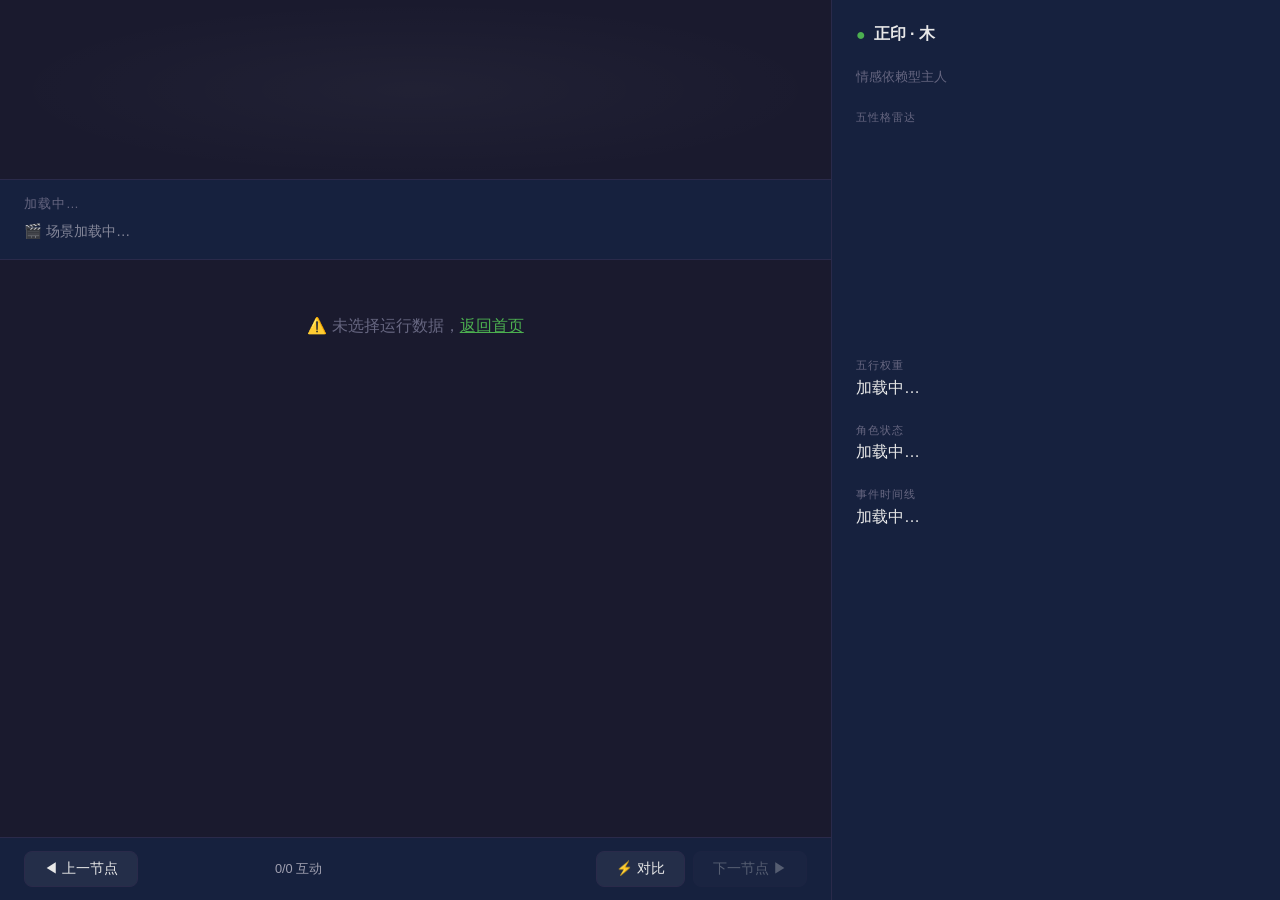
==== game.html @ 64c06361 "feat: Beany 模拟器前端 v1.0 互动节点A/B选择、性格演化雷达、十神切换、Day跳选、重玩" ====
<!DOCTYPE html>
<html lang="zh-CN">
<head>
  <meta charset="UTF-8">
  <meta name="viewport" content="width=device-width, initial-scale=1.0">
  <title>🐾 Beany 模拟器 — 游戏</title>
  <link rel="stylesheet" href="css/style.css">
  <script src="data/run-data.js"></script>
</head>
<body>
  <div class="game-container">
    
    <!-- ======== Left: Story Panel ======== -->
    <div class="story-panel">
      
      <!-- Beany Animation Stage -->
      <div class="beany-stage" id="beany-stage">
        <!-- Beany circle rendered by JS -->
      </div>
      
      <!-- Scene Header -->
      <div class="scene-header" id="scene-header">
        <div class="scene-day">加载中…</div>
        <div class="scene-dm">🎬 场景加载中…</div>
      </div>
      
      <!-- Story Area (rounds) -->
      <div class="story-area" id="story-area">
        <div style="text-align:center;padding:2rem;color:var(--text-muted)">加载互动数据…</div>
      </div>
      
      <!-- Controls Bar -->
      <div class="controls-bar">
        <button onclick="prevNode()" id="prev-node-btn" title="上一个节点 (←)">◀ 上一节点</button>
        <span class="node-progress" id="node-progress">0/0 互动</span>
        <div id="day-nav" style="display:flex;gap:4px;flex-wrap:wrap;justify-content:center"></div>
        <div style="display:flex;gap:0.5rem">
          <button onclick="toggleCompare()" title="对比 (C)" id="compare-btn">⚡ 对比</button>
          <button onclick="nextNode()" id="next-node-btn" disabled title="下一节点 (→/空格)">下一节点 ▶</button>
        </div>
      </div>
      
      <!-- Delta Flash -->
      <div id="delta-flash" style="position:absolute;bottom:60px;right:20px;font-size:0.85rem;color:#4CAF50;pointer-events:none"></div>
    </div>
    
    <!-- ======== Right: Stats Panel ======== -->
    <div class="stats-panel">
      
      <!-- Beany name & personality -->
      <h2>
        <span style="color:var(--beany-color)" id="stats-title">●</span>
        <span id="stats-shishen">正印 · 木</span>
      </h2>
      <div id="stats-runs" style="font-size:0.8rem;color:var(--text-muted);margin-bottom:0.5rem">情感依赖型主人</div>
      
      <!-- Radar Chart -->
      <div class="stats-section">
        <div class="stats-label">五性格雷达</div>
        <div class="radar-container">
          <canvas id="radar-canvas"></canvas>
        </div>
      </div>
      
      <!-- Element Weights -->
      <div class="stats-section">
        <div class="stats-label">五行权重</div>
        <div class="elem-bars" id="elem-bars">加载中…</div>
      </div>
      
      <!-- Character Status -->
      <div class="stats-section">
        <div class="stats-label">角色状态</div>
        <div class="char-status" id="char-status">加载中…</div>
      </div>
      
      <!-- Event Timeline -->
      <div class="stats-section">
        <div class="stats-label">事件时间线</div>
        <div class="event-timeline" id="event-timeline">加载中…</div>
      </div>
      
    </div>
  </div>
  
  <!-- ======== Compare Overlay ======== -->
  <div class="compare-overlay" id="compare-overlay">
    <button class="compare-close" onclick="toggleCompare()">✕</button>
    <div class="compare-panels">
      <div class="compare-panel" id="compare-panel-a">
        <h3>加载对比数据…</h3>
      </div>
      <div class="compare-panel" id="compare-panel-b">
        <h3>加载对比数据…</h3>
      </div>
    </div>
  </div>
  
  <!-- ======== Summary Modal ======== -->
  <div class="summary-modal" id="summary-modal">
    <div class="summary-card" id="summary-card-content">
      <h2>节点总结</h2>
      <button onclick="closeSummary()">关闭</button>
    </div>
  </div>
  
  <!-- Scripts (load in order) -->
  <script src="js/all.js"></script>
  
  <script>
    // Boot — read runs from URL params
    function getUrlParam(name) {
      const params = new URLSearchParams(window.location.search);
      return params.get(name);
    }
    
    const stored = getUrlParam('runs');
    if (!stored) {
      document.getElementById('story-area').innerHTML = 
        '<div style="text-align:center;padding:2rem;color:var(--text-muted)">⚠️ 未选择运行数据，<a href="index.html" style="color:var(--beany-color)">返回首页</a></div>';
    } else {
      try {
        const runIds = JSON.parse(decodeURIComponent(stored));
        initGame(runIds);
      } catch(e) {
        document.getElementById('story-area').innerHTML = '<div style="padding:2rem;color:#FF5722">⚠️ 脚本错误: '+e.message+'<br><pre style="font-size:0.7rem;color:var(--text-muted);margin-top:0.5rem">'+e.stack+'</pre></div>';
      }
    }
  </script>
</body>
</html>
---- css/style.css ----
/* ============================================ */
/*  Beany Simulator — RPG Frontend              */
/* ============================================ */

:root {
  --bg-dark: #1a1a2e;
  --bg-card: #16213e;
  --bg-panel: #0f3460;
  --text-primary: #e8e8e8;
  --text-secondary: #a0a0b0;
  --text-muted: #666680;
  --border-color: #2a2a4a;
  --accent-glow: rgba(79, 195, 247, 0.15);
  --beany-color: #4CAF50;
  --transition-speed: 0.5s;
}

* { margin: 0; padding: 0; box-sizing: border-box; }

body {
  font-family: 'Segoe UI', 'PingFang SC', 'Microsoft YaHei', sans-serif;
  background: var(--bg-dark);
  color: var(--text-primary);
  overflow-x: hidden;
  min-height: 100vh;
}

/* ========== Index Page ========== */
.landing {
  display: flex;
  flex-direction: column;
  align-items: center;
  justify-content: center;
  min-height: 100vh;
  padding: 2rem;
}

.landing h1 {
  font-size: 2.5rem;
  margin-bottom: 0.5rem;
  background: linear-gradient(135deg, #4CAF50, #2196F3, #FF5722);
  -webkit-background-clip: text;
  -webkit-text-fill-color: transparent;
  background-clip: text;
}

.landing .subtitle {
  color: var(--text-secondary);
  margin-bottom: 3rem;
  font-size: 1rem;
}

.run-cards {
  display: flex;
  gap: 1.5rem;
  flex-wrap: wrap;
  justify-content: center;
}

.run-card {
  background: var(--bg-card);
  border: 1px solid var(--border-color);
  border-radius: 16px;
  padding: 1.5rem 2rem;
  width: 280px;
  cursor: pointer;
  transition: transform 0.2s, border-color 0.3s, box-shadow 0.3s;
  text-align: center;
}

.run-card:hover {
  transform: translateY(-4px);
  border-color: var(--beany-color);
  box-shadow: 0 8px 32px var(--accent-glow);
}

.run-card .shishen-badge {
  display: inline-block;
  padding: 4px 14px;
  border-radius: 20px;
  font-size: 0.85rem;
  font-weight: 600;
  margin-bottom: 1rem;
}

.run-card h3 {
  font-size: 1.2rem;
  margin-bottom: 0.5rem;
}

.run-card .details {
  color: var(--text-secondary);
  font-size: 0.85rem;
  line-height: 1.6;
}

.compare-toggle {
  display: flex;
  align-items: center;
  gap: 0.8rem;
  margin-top: 2rem;
  color: var(--text-secondary);
  cursor: pointer;
}

.compare-toggle input[type="checkbox"] {
  width: 18px;
  height: 18px;
  accent-color: var(--beany-color);
}

/* ========== Game Page Layout ========== */
.game-container {
  display: flex;
  height: 100vh;
  overflow: hidden;
}

/* Story Panel (Left 65%) */
.story-panel {
  flex: 0 0 65%;
  display: flex;
  flex-direction: column;
  border-right: 1px solid var(--border-color);
  background: var(--bg-dark);
  overflow: hidden;
}

/* Stats Panel (Right 35%) */
.stats-panel {
  flex: 0 0 35%;
  background: var(--bg-card);
  padding: 1.5rem;
  overflow-y: auto;
  display: flex;
  flex-direction: column;
  gap: 1rem;
}

/* ========== Scene Header ========== */
.scene-header {
  padding: 1rem 1.5rem;
  background: var(--bg-card);
  border-bottom: 1px solid var(--border-color);
}

.scene-header .scene-day {
  font-size: 0.8rem;
  color: var(--text-muted);
  text-transform: uppercase;
  letter-spacing: 1px;
}

.scene-header .scene-dm {
  margin-top: 0.5rem;
  font-size: 0.9rem;
  color: var(--text-secondary);
  line-height: 1.5;
  opacity: 0.8;
}

/* ========== Story Area ========== */
.story-area {
  flex: 1;
  padding: 1.5rem;
  overflow-y: auto;
  display: flex;
  flex-direction: column;
  gap: 1rem;
}

/* Round Card (A/B Choice) */
.round-card {
  background: var(--bg-card);
  border: 1px solid var(--border-color);
  border-radius: 12px;
  padding: 1.2rem;
  transition: all 0.3s;
}

.round-card .round-label {
  font-size: 0.75rem;
  color: var(--text-muted);
  margin-bottom: 0.8rem;
  text-transform: uppercase;
  letter-spacing: 1px;
}

.choices {
  display: flex;
  gap: 1rem;
}

.choice-btn {
  flex: 1;
  background: rgba(255,255,255,0.03);
  border: 1px solid var(--border-color);
  border-radius: 10px;
  padding: 1rem;
  cursor: pointer;
  transition: all 0.3s;
  text-align: left;
}

.choice-btn:hover {
  background: rgba(255,255,255,0.06);
  border-color: var(--beany-color);
  transform: scale(1.02);
}

.choice-btn .choice-label {
  display: inline-block;
  padding: 2px 10px;
  border-radius: 8px;
  font-size: 0.75rem;
  font-weight: 700;
  margin-bottom: 0.5rem;
}

.choice-btn .choice-action {
  font-size: 0.9rem;
  margin-bottom: 0.3rem;
  line-height: 1.4;
}

.choice-btn .choice-beany {
  font-size: 0.8rem;
  color: var(--text-secondary);
}

.choice-btn .choice-delta {
  font-size: 0.75rem;
  margin-top: 0.3rem;
  opacity: 0.7;
}

/* Resolved round (after player picked) */
.round-resolved {
  background: var(--bg-card);
  border-radius: 12px;
  padding: 1rem 1.2rem;
  border-left: 3px solid var(--beany-color);
  animation: fadeSlideIn 0.4s ease-out;
}

.round-resolved .person-name {
  font-weight: 600;
  font-size: 0.9rem;
  margin-bottom: 0.3rem;
}

.round-resolved .person-name .mood-tag {
  font-weight: 400;
  color: var(--text-secondary);
  font-size: 0.8rem;
  margin-left: 0.5rem;
}

.round-resolved .person-text {
  font-size: 0.85rem;
  color: var(--text-secondary);
  line-height: 1.5;
  margin-bottom: 0.8rem;
}

.round-resolved .beany-line {
  display: flex;
  align-items: center;
  gap: 0.5rem;
  font-size: 0.85rem;
  color: var(--text-primary);
  padding-top: 0.5rem;
  border-top: 1px solid var(--border-color);
}

.round-resolved .beany-line .beany-mood {
  font-style: italic;
}

.round-resolved .delta-line {
  font-size: 0.75rem;
  color: #4CAF50;
  margin-top: 0.3rem;
}

@keyframes fadeSlideIn {
  from { opacity: 0; transform: translateY(8px); }
  to { opacity: 1; transform: translateY(0); }
}

/* ========== Beany Animation Area ========== */
.beany-stage {
  position: relative;
  height: 180px;
  background: radial-gradient(ellipse at center, rgba(255,255,255,0.03) 0%, transparent 70%);
  border-bottom: 1px solid var(--border-color);
  display: flex;
  align-items: center;
  justify-content: center;
  overflow: hidden;
}

/* Beany Circle */
.beany-circle {
  width: 100px;
  height: 100px;
  border-radius: 50%;
  position: relative;
  transition: background-color var(--transition-speed) ease,
              transform 0.6s cubic-bezier(0.34, 1.56, 0.64, 1),
              width 0.6s ease, height 0.6s ease;
  box-shadow: 0 0 30px rgba(255,255,255,0.08);
}

.beany-circle .eyes {
  position: absolute;
  top: 35%;
  left: 50%;
  transform: translateX(-50%);
  display: flex;
  gap: 18px;
}

.beany-circle .eye {
  width: 10px;
  height: 10px;
  background: #1a1a2e;
  border-radius: 50%;
  transition: all 0.3s;
}

.beany-circle .eye.closed {
  height: 3px;
  border-radius: 2px;
  margin-top: 5px;
}

.beany-circle .eye.wide {
  width: 13px;
  height: 13px;
}

.beany-circle .eye.sleepy {
  height: 5px;
  border-radius: 2px;
  margin-top: 3px;
  transform: scaleY(0.5);
}

/* Mood emoji above Beany */
.beany-mood-emoji {
  position: absolute;
  top: -24px;
  left: 50%;
  transform: translateX(-50%);
  font-size: 1.8rem;
  animation: float 0.6s ease-out;
  pointer-events: none;
}

/* Gesture emoji beside Beany */
.beany-gesture {
  position: absolute;
  font-size: 2rem;
  animation: gesturePop 0.5s ease-out;
  pointer-events: none;
}

@keyframes gesturePop {
  0% { transform: scale(0.3); opacity: 0; }
  50% { transform: scale(1.2); }
  100% { transform: scale(1); opacity: 1; }
}

@keyframes float {
  0% { transform: translateX(-50%) translateY(10px); opacity: 0; }
  100% { transform: translateX(-50%) translateY(0); opacity: 1; }
}

/* Beany position classes for animations */
.beany-center { transform: translate(0, 0); }
.beany-left { transform: translate(-60px, 0); }
.beany-right { transform: translate(60px, 0); }
.beany-down { transform: translate(0, 10px) scaleY(0.9); }
.beany-sleep { transform: translate(0, 5px) scale(0.85); opacity: 0.7; }

/* ========== Stats Panel ========== */
.stats-panel h2 {
  font-size: 1rem;
  margin-bottom: 0.5rem;
  display: flex;
  align-items: center;
  gap: 0.5rem;
}

.stats-panel .stats-section {
  margin-bottom: 0.5rem;
}

.stats-panel .stats-label {
  font-size: 0.7rem;
  color: var(--text-muted);
  text-transform: uppercase;
  letter-spacing: 1px;
  margin-bottom: 0.3rem;
}

/* Radar Chart */
.radar-container {
  width: 100%;
  aspect-ratio: 1;
  max-height: 200px;
}

.radar-container canvas {
  width: 100%;
  height: 100%;
}

/* Element weights bar */
.elem-bars {
  display: flex;
  flex-direction: column;
  gap: 4px;
}

.elem-bar-row {
  display: flex;
  align-items: center;
  gap: 6px;
  font-size: 0.8rem;
}

.elem-bar-row .elem-label {
  width: 20px;
  font-weight: 600;
  text-align: right;
}

.elem-bar-row .elem-bar-track {
  flex: 1;
  height: 8px;
  background: rgba(255,255,255,0.06);
  border-radius: 4px;
  overflow: hidden;
}

.elem-bar-row .elem-bar-fill {
  height: 100%;
  border-radius: 4px;
  transition: width 0.6s ease;
}

.elem-bar-row .elem-value {
  width: 36px;
  font-size: 0.75rem;
  color: var(--text-secondary);
  text-align: right;
}

/* Character status */
.char-status {
  display: grid;
  grid-template-columns: 1fr 1fr;
  gap: 8px;
}

.status-item {
  background: rgba(255,255,255,0.04);
  border-radius: 8px;
  padding: 0.6rem 0.8rem;
  text-align: center;
}

.status-item .status-val {
  font-size: 1.2rem;
  font-weight: 700;
}

.status-item .status-label {
  font-size: 0.7rem;
  color: var(--text-muted);
}

/* Event timeline */
.event-timeline {
  max-height: 120px;
  overflow-y: auto;
}

.event-timeline .timeline-item {
  display: flex;
  align-items: center;
  gap: 0.5rem;
  padding: 0.3rem 0;
  font-size: 0.8rem;
  border-bottom: 1px solid rgba(255,255,255,0.04);
}

.event-timeline .timeline-dot {
  width: 6px;
  height: 6px;
  border-radius: 50%;
  flex-shrink: 0;
}

/* ========== Bottom Controls ========== */
.controls-bar {
  display: flex;
  align-items: center;
  justify-content: space-between;
  padding: 0.8rem 1.5rem;
  background: var(--bg-card);
  border-top: 1px solid var(--border-color);
}

.controls-bar button {
  background: rgba(255,255,255,0.06);
  border: 1px solid var(--border-color);
  color: var(--text-primary);
  padding: 0.5rem 1.2rem;
  border-radius: 8px;
  cursor: pointer;
  font-size: 0.85rem;
  transition: all 0.2s;
}

.controls-bar button:hover {
  background: rgba(255,255,255,0.1);
  border-color: var(--beany-color);
}

.controls-bar button:disabled {
  opacity: 0.3;
  cursor: not-allowed;
}

.controls-bar .node-progress {
  font-size: 0.8rem;
  color: var(--text-secondary);
}

/* ========== Compare Overlay ========== */
.compare-overlay {
  display: none;
  position: fixed;
  top: 0; left: 0; right: 0; bottom: 0;
  background: rgba(0,0,0,0.85);
  z-index: 100;
  padding: 2rem;
  overflow-y: auto;
}

.compare-overlay.active {
  display: flex;
  flex-direction: column;
}

.compare-overlay .compare-close {
  position: absolute;
  top: 1rem;
  right: 1.5rem;
  background: none;
  border: none;
  color: var(--text-primary);
  font-size: 1.5rem;
  cursor: pointer;
}

.compare-panels {
  display: flex;
  gap: 1.5rem;
  flex: 1;
  min-height: 0;
}

.compare-panel {
  flex: 1;
  background: var(--bg-card);
  border-radius: 12px;
  padding: 1.5rem;
  overflow-y: auto;
}

.compare-panel h3 {
  margin-bottom: 1rem;
  display: flex;
  align-items: center;
  gap: 0.5rem;
}

/* ========== Summary Modal ========== */
.summary-modal {
  display: none;
  position: fixed;
  top: 0; left: 0; right: 0; bottom: 0;
  background: rgba(0,0,0,0.8);
  z-index: 200;
  align-items: center;
  justify-content: center;
}

.summary-modal.active {
  display: flex;
}

.summary-card {
  background: var(--bg-card);
  border: 1px solid var(--border-color);
  border-radius: 16px;
  padding: 2rem;
  max-width: 400px;
  width: 90%;
  text-align: center;
}

.summary-card h2 {
  margin-bottom: 1rem;
}

.summary-card .summary-delta-list {
  margin: 1rem 0;
  text-align: left;
}

.summary-card .summary-delta-item {
  display: flex;
  justify-content: space-between;
  padding: 0.3rem 0;
  font-size: 0.9rem;
}

.summary-card button {
  margin-top: 1rem;
  background: var(--beany-color);
  border: none;
  color: white;
  padding: 0.6rem 2rem;
  border-radius: 8px;
  cursor: pointer;
  font-size: 1rem;
}

/* ========== Notifications (delta flash) ========== */
.delta-flash {
  display: inline-block;
  animation: deltaFlash 0.8s ease-out;
  font-weight: 600;
}

@keyframes deltaFlash {
  0% { opacity: 1; transform: translateY(0); }
  100% { opacity: 0; transform: translateY(-10px); }
}

/* ========== Responsive ========== */
@media (max-width: 768px) {
  .game-container {
    flex-direction: row;
  }
  .story-panel { flex: 0 0 72%; }
  .stats-panel { flex: 0 0 28%; padding: 0.8rem; gap: 0.6rem; }
  .stats-panel h2 { font-size: 0.8rem; }
  .stats-panel .stats-label { font-size: 0.6rem; }
  .elem-bar-row { font-size: 0.65rem; }
  .elem-bar-row .elem-bar-track { height: 5px; }
  .elem-bar-row .elem-value { font-size: 0.6rem; width: 28px; }
  .elem-bar-row .elem-label { width: 16px; font-size: 0.65rem; }
  .radar-container { max-height: 120px; }
  .status-item { padding: 0.3rem 0.5rem; }
  .status-item .status-val { font-size: 0.9rem; }
  .status-item .status-label { font-size: 0.6rem; }
  .event-timeline { max-height: 80px; }
  .event-timeline .timeline-item { font-size: 0.65rem; padding: 0.15rem 0; }
  .choices { flex-direction: column; }
  .choice-btn { padding: 0.6rem 0.8rem; }
  .choice-btn .choice-action { font-size: 0.75rem; }
  .choice-btn .choice-beany { font-size: 0.7rem; }
  .beany-stage { height: 100px; }
  .beany-circle { width: 64px; height: 64px; }
  .beany-circle .eyes { gap: 12px; }
  .beany-circle .eye { width: 7px; height: 7px; }
  .scene-header { padding: 0.4rem 0.8rem; }
  .scene-header .scene-dm { font-size: 0.7rem; }
  .story-area { padding: 0.6rem; gap: 0.5rem; }
  .round-card { padding: 0.6rem; }
  .round-card .round-label { font-size: 0.65rem; margin-bottom: 0.4rem; }
  .round-resolved { padding: 0.5rem 0.8rem; }
  .round-resolved .person-name { font-size: 0.75rem; }
  .round-resolved .person-text { font-size: 0.72rem; }
  .round-resolved .beany-line { font-size: 0.72rem; }
  .controls-bar { padding: 0.4rem 0.8rem; }
  .controls-bar button { font-size: 0.7rem; padding: 0.3rem 0.6rem; }
  .controls-bar .node-progress { font-size: 0.65rem; }
}

/* ========== Day nav buttons ========== */
.day-btn {
  background: rgba(255,255,255,0.04);
  border: 1px solid var(--border-color);
  color: var(--text-secondary);
  padding: 2px 8px;
  border-radius: 6px;
  cursor: pointer;
  font-size: 0.7rem;
  transition: all 0.2s;
}
.day-btn:hover {
  background: rgba(255,255,255,0.1);
  border-color: var(--beany-color);
}
.day-btn.active {
  background: rgba(79,195,247,0.15);
  border-color: #4fc3f7;
  color: #4fc3f7;
}

/* ========== Scrollbar ========== */
::-webkit-scrollbar { width: 6px; }
::-webkit-scrollbar-track { background: transparent; }
::-webkit-scrollbar-thumb { background: var(--border-color); border-radius: 3px; }
::-webkit-scrollbar-thumb:hover { background: var(--text-muted); }
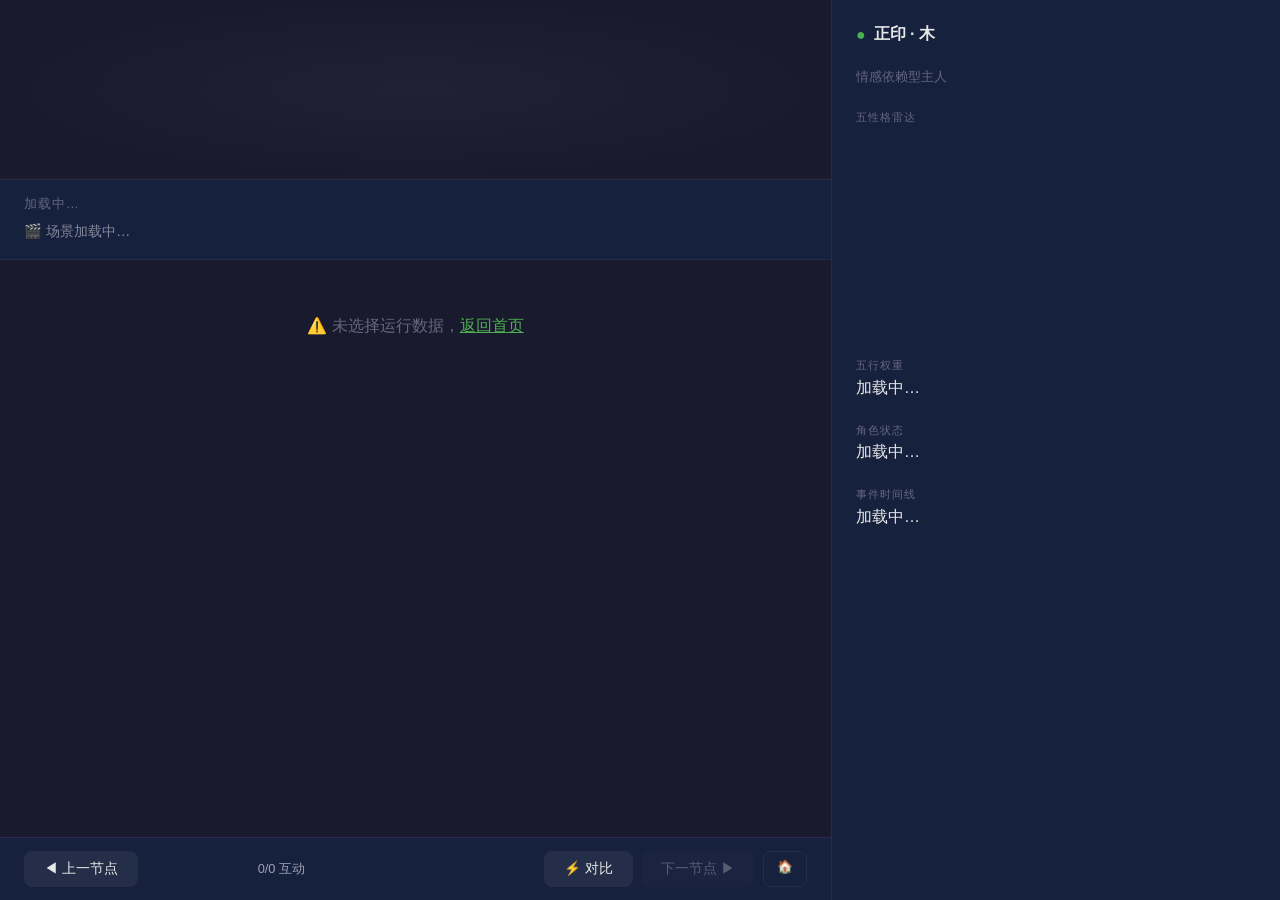
==== commit 31ea8a97: "add: 右下角返回主页按钮" ====
--- a/game.html
+++ b/game.html
@@ -37,6 +37,7 @@
         <div style="display:flex;gap:0.5rem">
           <button onclick="toggleCompare()" title="对比 (C)" id="compare-btn">⚡ 对比</button>
           <button onclick="nextNode()" id="next-node-btn" disabled title="下一节点 (→/空格)">下一节点 ▶</button>
+          <a href="index.html" style="background:transparent;border:1px solid var(--border-color);color:var(--text-muted);padding:0.4rem 0.8rem;border-radius:8px;text-decoration:none;font-size:0.8rem;cursor:pointer" title="返回主页">🏠</a>
         </div>
       </div>
       
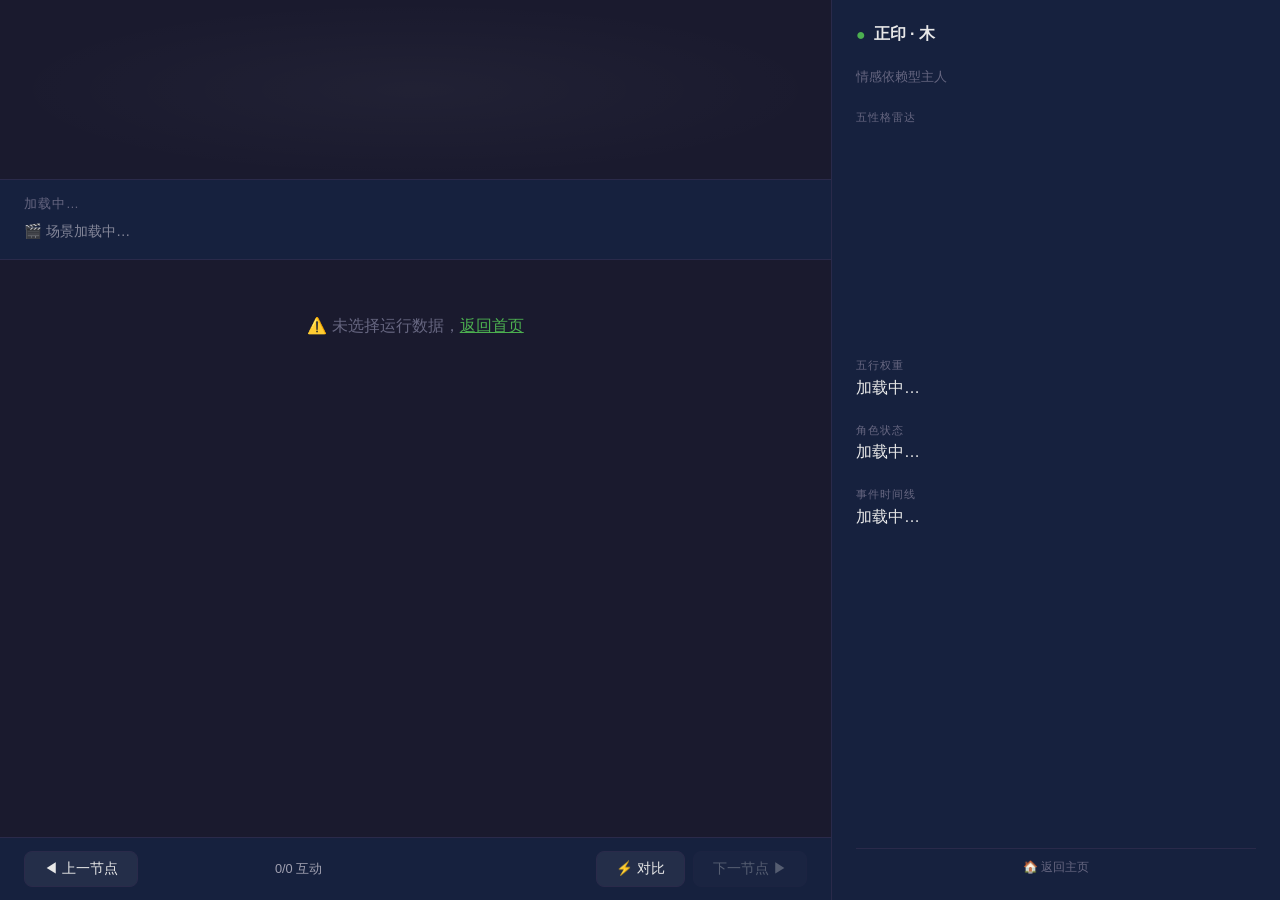
==== commit 66be42cd: "fix: 返回主页移到右侧时间线下方" ====
--- a/game.html
+++ b/game.html
@@ -37,7 +37,6 @@
         <div style="display:flex;gap:0.5rem">
           <button onclick="toggleCompare()" title="对比 (C)" id="compare-btn">⚡ 对比</button>
           <button onclick="nextNode()" id="next-node-btn" disabled title="下一节点 (→/空格)">下一节点 ▶</button>
-          <a href="index.html" style="background:transparent;border:1px solid var(--border-color);color:var(--text-muted);padding:0.4rem 0.8rem;border-radius:8px;text-decoration:none;font-size:0.8rem;cursor:pointer" title="返回主页">🏠</a>
         </div>
       </div>
       
@@ -79,6 +78,9 @@
       <div class="stats-section">
         <div class="stats-label">事件时间线</div>
         <div class="event-timeline" id="event-timeline">加载中…</div>
+      </div>
+      <div style="text-align:center;padding:0.6rem 0 0 0;border-top:1px solid var(--border-color);margin-top:auto">
+        <a href="index.html" style="color:var(--text-muted);font-size:0.75rem;text-decoration:none;cursor:pointer;display:block">🏠 返回主页</a>
       </div>
       
     </div>
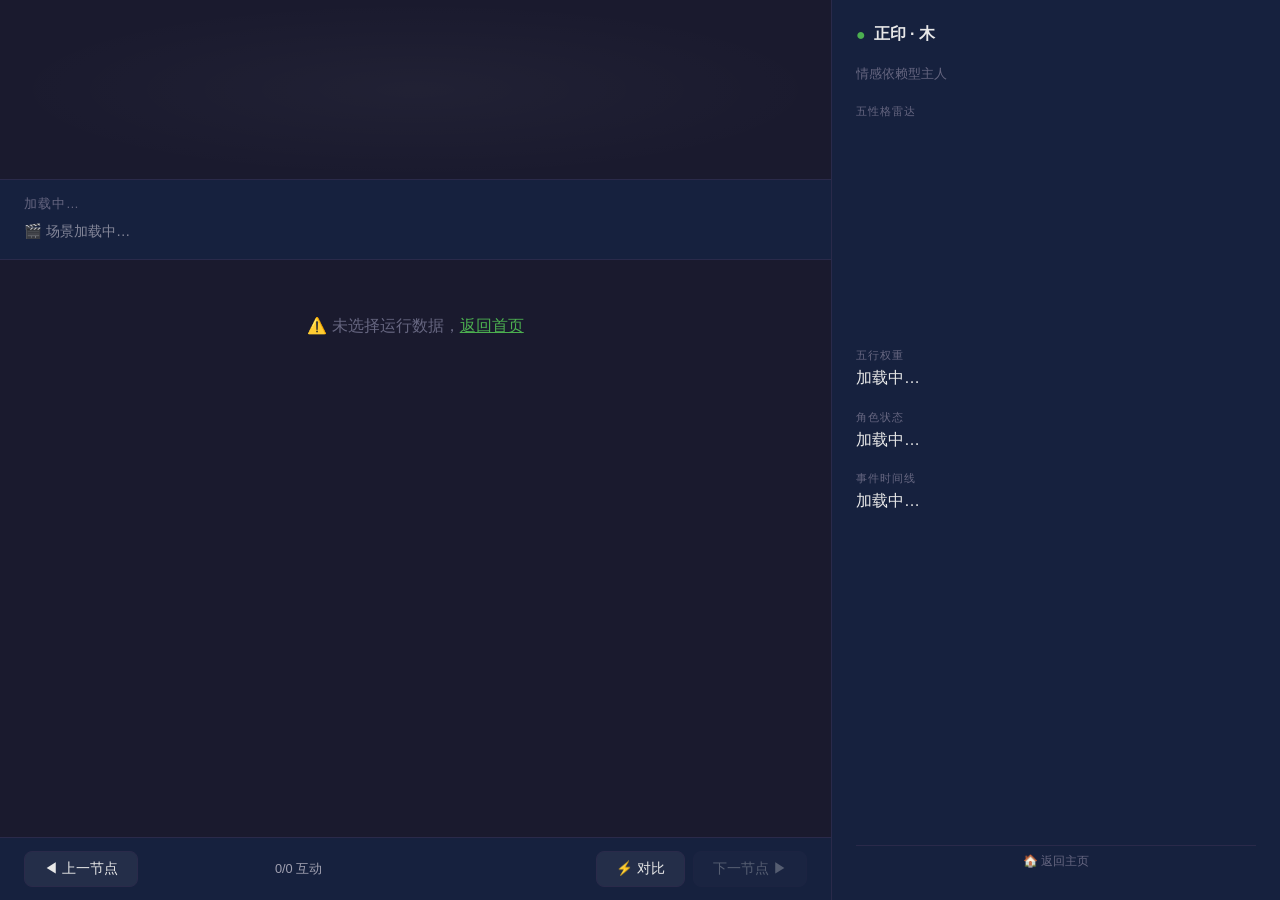
==== commit 75e57f6b: "fix: 返回主页按钮固定在右侧面板底部" ====
--- a/game.html
+++ b/game.html
@@ -46,6 +46,7 @@
     
     <!-- ======== Right: Stats Panel ======== -->
     <div class="stats-panel">
+      <div class="stats-scroll">
       
       <!-- Beany name & personality -->
       <h2>
@@ -79,8 +80,9 @@
         <div class="stats-label">事件时间线</div>
         <div class="event-timeline" id="event-timeline">加载中…</div>
       </div>
-      <div style="text-align:center;padding:0.6rem 0 0 0;border-top:1px solid var(--border-color);margin-top:auto">
-        <a href="index.html" style="color:var(--text-muted);font-size:0.75rem;text-decoration:none;cursor:pointer;display:block">🏠 返回主页</a>
+      </div>
+      <div class="stats-footer">
+        <a href="index.html">🏠 返回主页</a>
       </div>
       
     </div>
--- a/css/style.css
+++ b/css/style.css
@@ -720,3 +720,31 @@
 ::-webkit-scrollbar-track { background: transparent; }
 ::-webkit-scrollbar-thumb { background: var(--border-color); border-radius: 3px; }
 ::-webkit-scrollbar-thumb:hover { background: var(--text-muted); }
+
+/* Stats panel scrollable area + fixed footer */
+.stats-scroll {
+  flex: 1;
+  overflow-y: auto;
+  display: flex;
+  flex-direction: column;
+  gap: 0.8rem;
+}
+
+.stats-footer {
+  text-align: center;
+  padding: 0.4rem 0;
+  border-top: 1px solid var(--border-color);
+  flex-shrink: 0;
+}
+
+.stats-footer a {
+  color: var(--text-muted);
+  font-size: 0.75rem;
+  text-decoration: none;
+  display: block;
+  cursor: pointer;
+}
+
+.stats-footer a:hover {
+  color: var(--text-primary);
+}
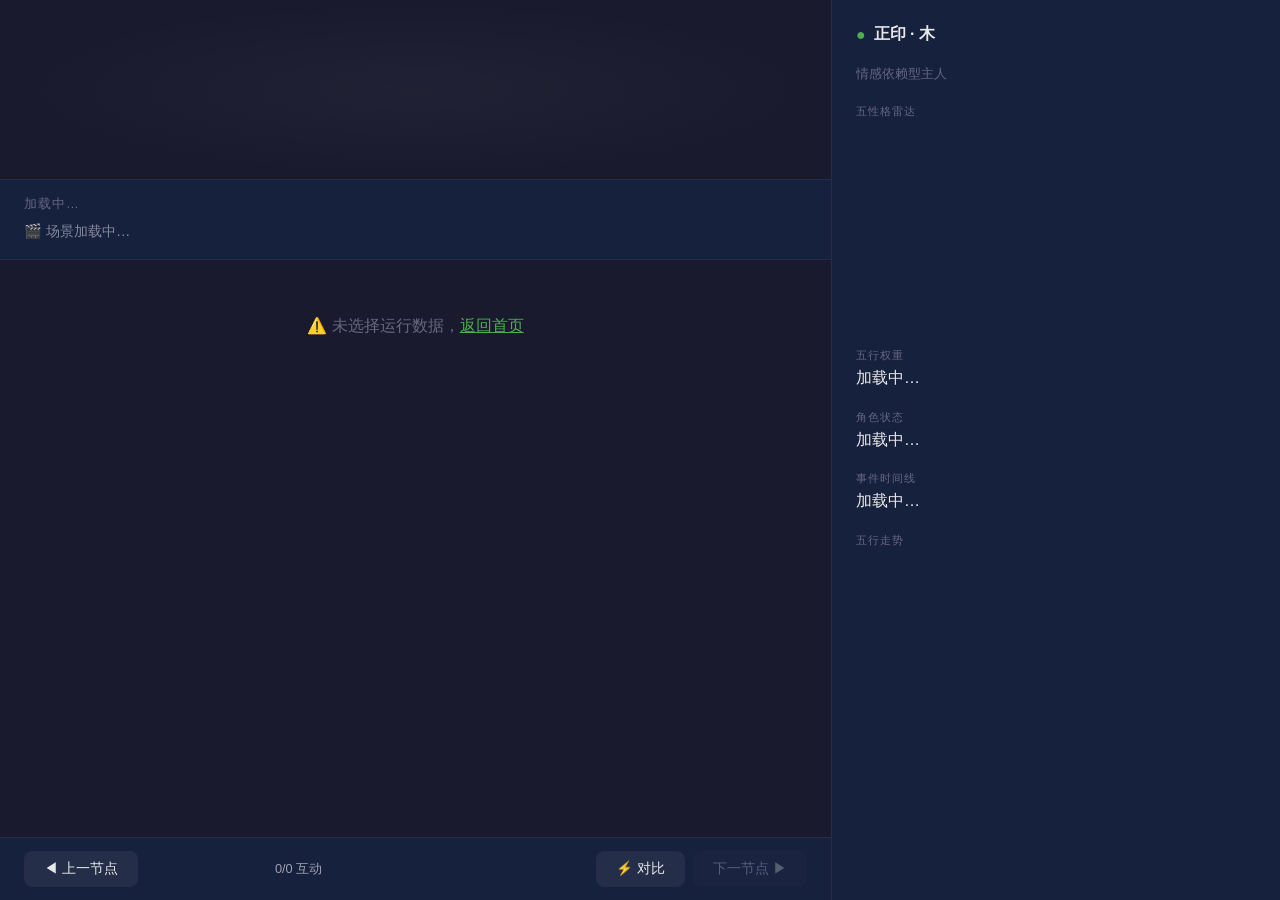
==== commit 9316e00c: "add: 五行走势折线图（右侧面板）" ====
--- a/game.html
+++ b/game.html
@@ -79,6 +79,11 @@
       <div class="stats-section">
         <div class="stats-label">事件时间线</div>
         <div class="event-timeline" id="event-timeline">加载中…</div>
+          </div>
+          <div class="stats-section">
+            <div class="stats-label">五行走势</div>
+            <div class="trend-container"><canvas id="trend-canvas"></canvas></div>
+          </div>
       </div>
       </div>
       <div class="stats-footer">
--- a/css/style.css
+++ b/css/style.css
@@ -748,3 +748,14 @@
 .stats-footer a:hover {
   color: var(--text-primary);
 }
+
+/* Trend chart */
+.trend-container {
+  width: 100%;
+  height: 100px;
+}
+
+.trend-container canvas {
+  width: 100%;
+  height: 100%;
+}
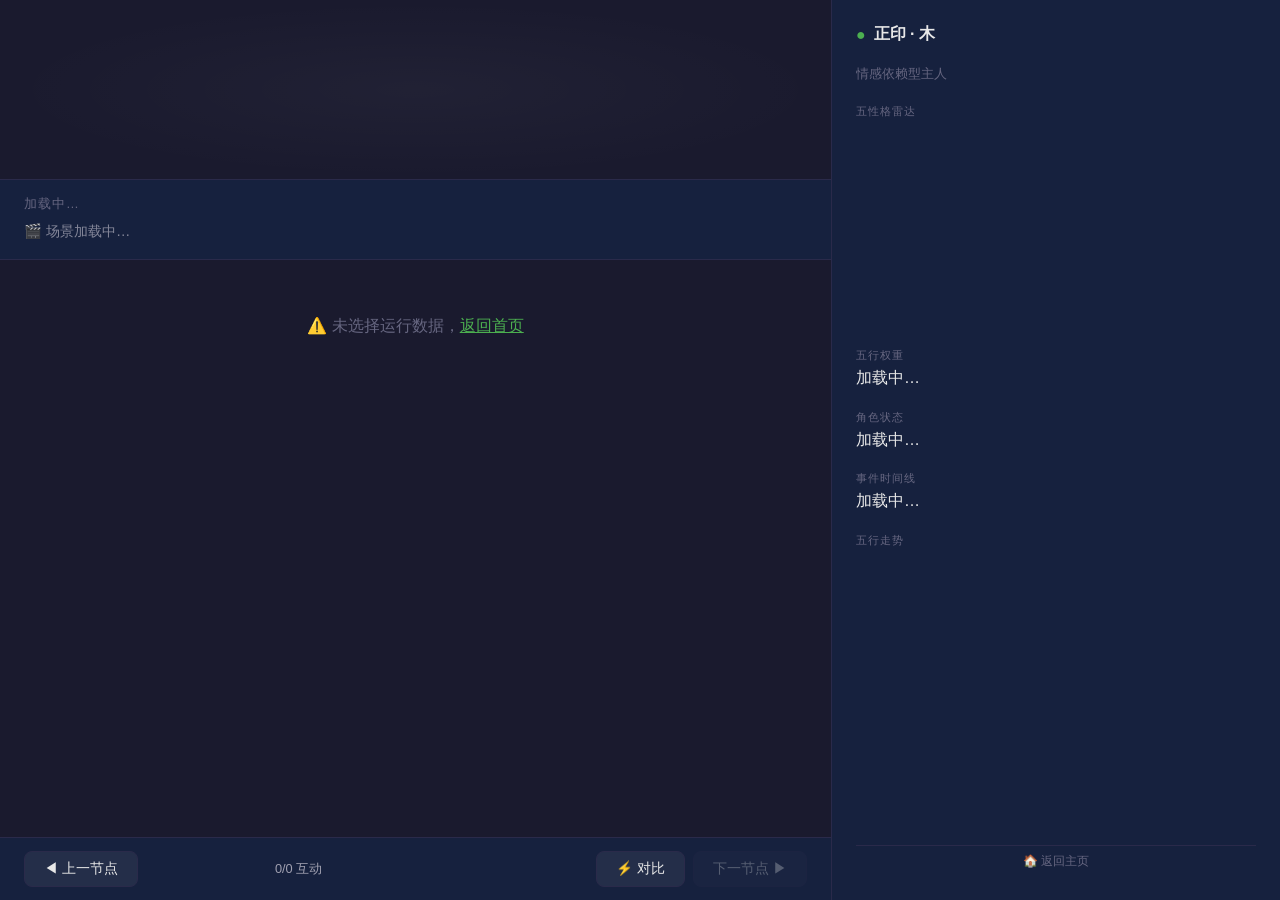
==== commit 47f49568: "fix: stats-footer 移入 stats-panel 内部，修复 flex 布局下被压缩不可见" ====
--- a/game.html
+++ b/game.html
@@ -85,9 +85,9 @@
             <div class="trend-container"><canvas id="trend-canvas"></canvas></div>
           </div>
       </div>
-      </div>
       <div class="stats-footer">
         <a href="index.html">🏠 返回主页</a>
+      </div>
       </div>
       
     </div>
--- a/css/style.css
+++ b/css/style.css
@@ -131,7 +131,6 @@
   flex: 0 0 35%;
   background: var(--bg-card);
   padding: 1.5rem;
-  overflow-y: auto;
   display: flex;
   flex-direction: column;
   gap: 1rem;
@@ -659,7 +658,7 @@
     flex-direction: row;
   }
   .story-panel { flex: 0 0 72%; }
-  .stats-panel { flex: 0 0 28%; padding: 0.8rem; gap: 0.6rem; }
+  .stats-panel { flex: 0 0 28%; padding: 0.8rem; gap: 0.6rem; overflow-y: auto; }
   .stats-panel h2 { font-size: 0.8rem; }
   .stats-panel .stats-label { font-size: 0.6rem; }
   .elem-bar-row { font-size: 0.65rem; }
@@ -724,6 +723,7 @@
 /* Stats panel scrollable area + fixed footer */
 .stats-scroll {
   flex: 1;
+  min-height: 0;
   overflow-y: auto;
   display: flex;
   flex-direction: column;
